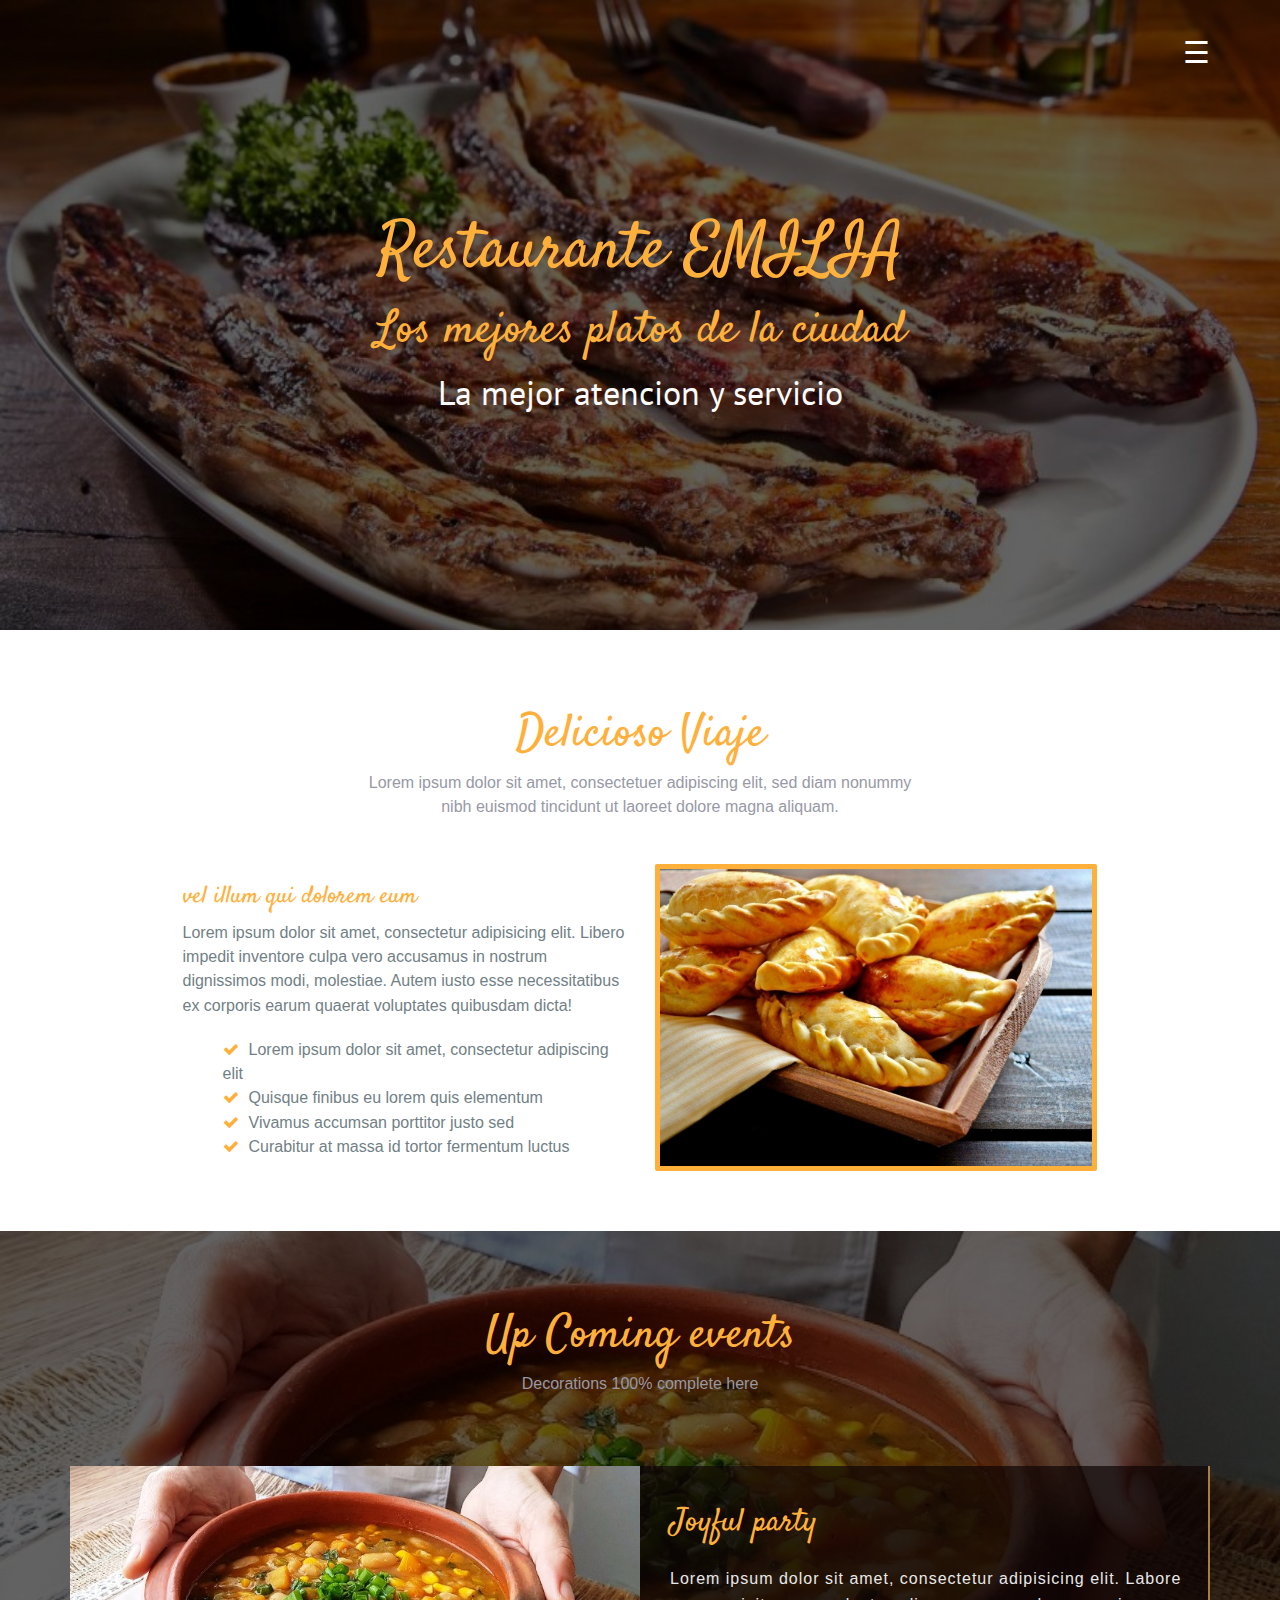
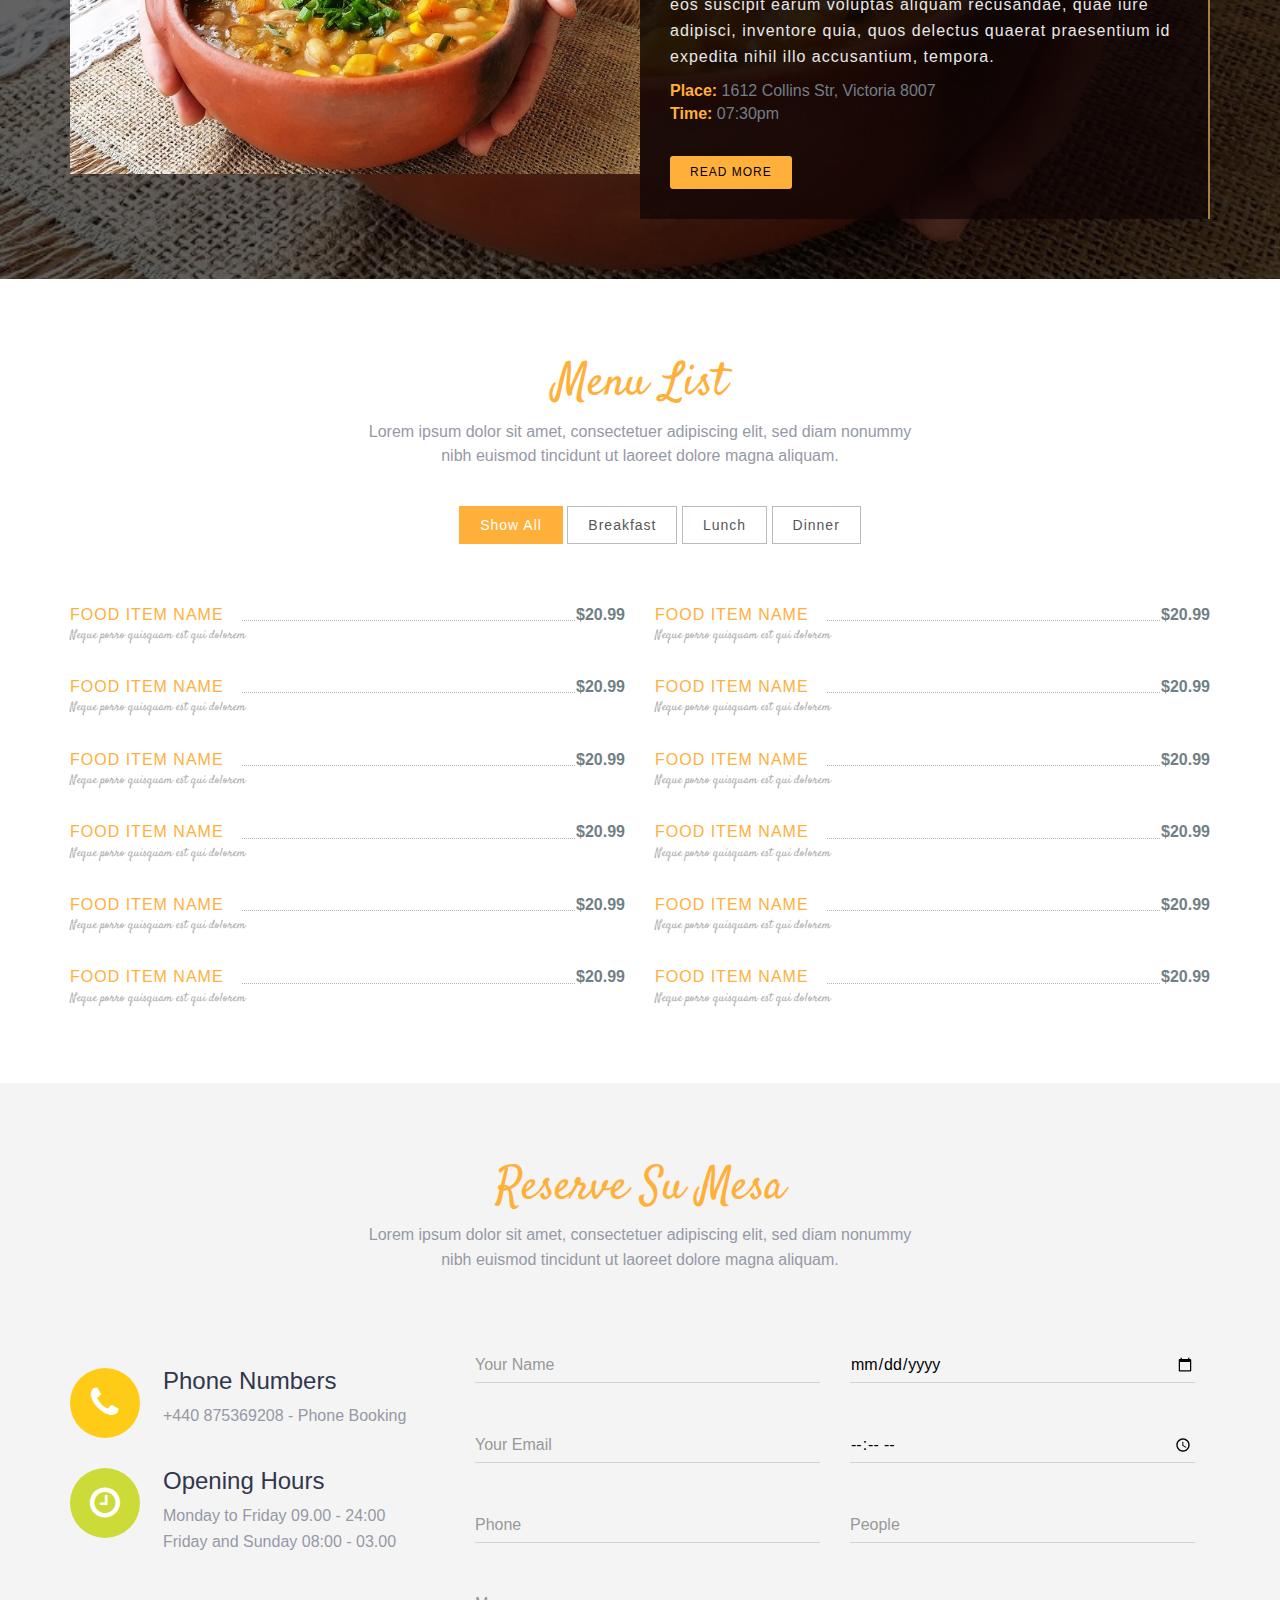
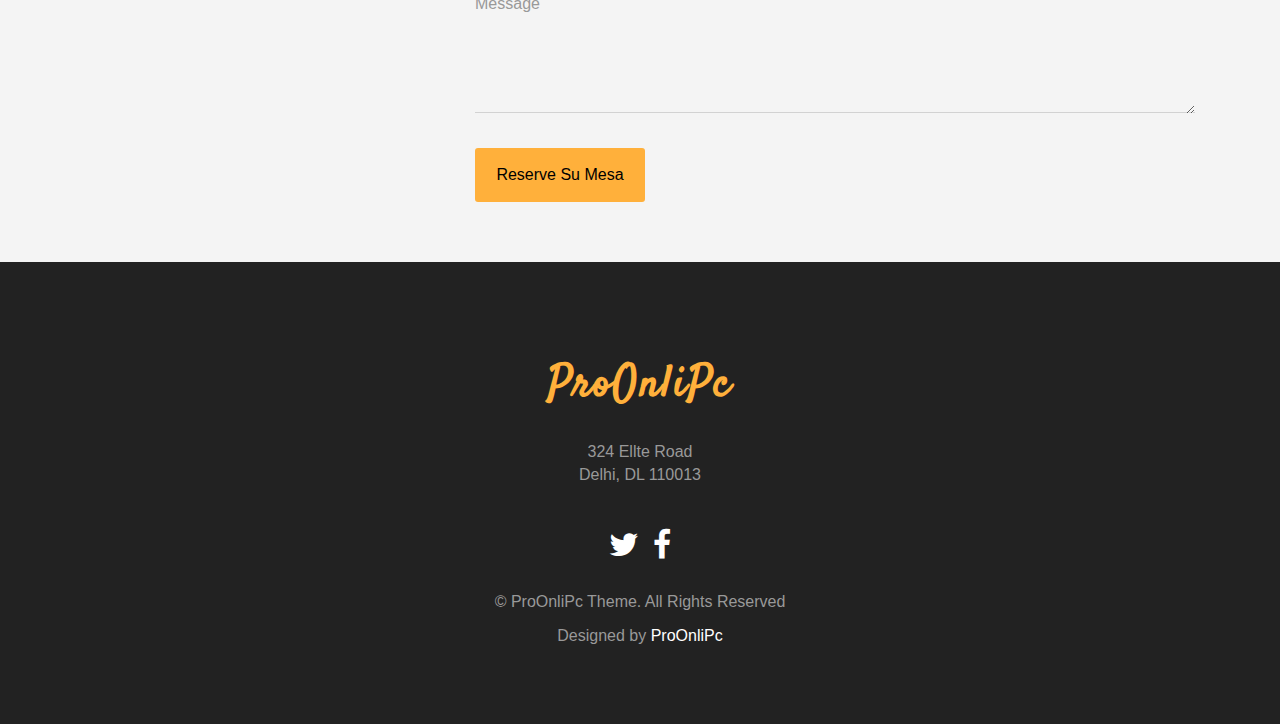
==== Restaurante/Proyecto Final/index.html @ 85d4fc23 "Add files via upload" ====
<!DOCTYPE html>
<html lang="en">

<head>
  <meta charset="utf-8">
  <meta name="viewport" content="width=device-width, initial-scale=1">
  <title> Restaurante EMILIA</title>
  <meta name="description" content="">
  <meta name="keywords" content="">

   <!-- Facebook Opengraph integration: https://developers.facebook.com/docs/sharing/opengraph -->
  <meta property="og:title" content="">
  <meta property="og:image" content="">
  <meta property="og:url" content="">
  <meta property="og:site_name" content="">
  <meta property="og:description" content="">

  <!-- Twitter Cards integration: https://dev.twitter.com/cards/  -->
  <meta name="twitter:card" content="summary">
  <meta name="twitter:site" content="">
  <meta name="twitter:title" content="">
  <meta name="twitter:description" content="">
  <meta name="twitter:image" content="">

  <link rel="stylesheet" type="text/css" href="https://fonts.googleapis.com/css?family=Satisfy|Bree+Serif|Candal|PT+Sans">
  <link rel="stylesheet" type="text/css" href="css/font-awesome.min.css">
  <link rel="stylesheet" type="text/css" href="css/bootstrap.min.css">
  <link rel="stylesheet" type="text/css" href="css/style.css">

</head>

<body>
  <!--banner-->
  <section id="banner">
    <div class="bg-color">
      <header id="header">
        <div class="container">
          <div id="mySidenav" class="sidenav">
            <a href="javascript:void(0)" class="closebtn" onclick="closeNav()">&times;</a>
            <a href="#about">About</a>
            <a href="#event">Event</a>
            <a href="#menu-list">Menu</a>
            <a href="#contact">Book a table</a>
          </div>
          <!-- Use any element to open the sidenav -->
          <span onclick="openNav()" class="pull-right menu-icon">☰</span>
        </div>
      </header>
      <div class="container">
        <div class="row">
          <div class="inner text-center">
            <h1 class="logo-name">Restaurante EMILIA</h1>
            <h2>Los mejores platos de la ciudad </h2>
            <p>La mejor atencion y servicio</p>
          </div>
        </div>
      </div>
    </div>
  </section>
  <!-- / banner -->
  <!--about-->
  <section id="about" class="section-padding">
    <div class="container">
      <div class="row">
        <div class="col-md-12 text-center marb-35">
          <h1 class="header-h">Delicioso Viaje</h1>
          <p class="header-p">Lorem ipsum dolor sit amet, consectetuer adipiscing elit, sed diam nonummy
            <br>nibh euismod tincidunt ut laoreet dolore magna aliquam. </p>
        </div>
        <div class="col-md-1"></div>
        <div class="col-md-10">
          <div class="col-md-6 col-sm-6">
            <div class="about-info">
              <h2 class="heading">vel illum qui dolorem eum</h2>
              <p>Lorem ipsum dolor sit amet, consectetur adipisicing elit. Libero impedit inventore culpa vero accusamus in nostrum dignissimos modi, molestiae. Autem iusto esse necessitatibus ex corporis earum quaerat voluptates quibusdam dicta!</p>
              <div class="details-list">
                <ul>
                  <li><i class="fa fa-check"></i>Lorem ipsum dolor sit amet, consectetur adipiscing elit</li>
                  <li><i class="fa fa-check"></i>Quisque finibus eu lorem quis elementum</li>
                  <li><i class="fa fa-check"></i>Vivamus accumsan porttitor justo sed </li>
                  <li><i class="fa fa-check"></i>Curabitur at massa id tortor fermentum luctus</li>
                </ul>
              </div>
            </div>
          </div>
          <div class="col-md-6 col-sm-6">
            <img src="img/Empanadas.jpg" alt="" class="img-responsive">
          </div>
        </div>
        <div class="col-md-1"></div>
      </div>
    </div>
  </section>
  <!--/about-->
  <!-- event -->
  <section id="event">
    <div class="bg-color" class="section-padding">
      <div class="container">
        <div class="row">
          <div class="col-xs-12 text-center" style="padding:60px;">
            <h1 class="header-h">Up Coming events</h1>
            <p class="header-p">Decorations 100% complete here</p>
          </div>
          <div class="col-md-12" style="padding-bottom:60px;">
            <div class="item active left">
              <div class="col-md-6 col-sm-6 left-images">
                <img src="img/locro.jpg" class="img-responsive">
              </div>
              <div class="col-md-6 col-sm-6 details-text">
                <div class="content-holder">
                  <h2>Joyful party</h2>
                  <p>Lorem ipsum dolor sit amet, consectetur adipisicing elit. Labore eos suscipit earum voluptas aliquam recusandae, quae iure adipisci, inventore quia, quos delectus quaerat praesentium id expedita nihil illo accusantium, tempora.</p>
                  <address>
                              <strong>Place: </strong>
                              1612 Collins Str, Victoria 8007
                              <br>
                              <strong>Time: </strong>
                              07:30pm
                            </address>
                  <a class="btn btn-imfo btn-read-more" href="events-details.html">Read more</a>
                </div>
              </div>
            </div>
          </div>
        </div>
      </div>
    </div>
  </section>
  <!--/ event -->
  <!-- menu -->
  <section id="menu-list" class="section-padding">
    <div class="container">
      <div class="row">
        <div class="col-md-12 text-center marb-35">
          <h1 class="header-h">Menu List</h1>
          <p class="header-p">Lorem ipsum dolor sit amet, consectetuer adipiscing elit, sed diam nonummy
            <br>nibh euismod tincidunt ut laoreet dolore magna aliquam. </p>
        </div>
        <div class="col-md-12  text-center gallery-trigger">
          <ul>
            <li><a class="filter" data-filter="all">Show All</a></li>
            <li><a class="filter" data-filter=".category-1">Breakfast</a></li>
            <li><a class="filter" data-filter=".category-2">Lunch</a></li>
            <li><a class="filter" data-filter=".category-3">Dinner</a></li>
          </ul>
        </div>
        <div id="Container">
          <div class="mix category-1 menu-restaurant" data-myorder="2">
            <span class="clearfix">
                        <a class="menu-title" href="#" data-meal-img="assets/img/restaurant/rib.jpg">Food Item Name</a>
                        <span style="left: 166px; right: 44px;" class="menu-line"></span>
            <span class="menu-price">$20.99</span>
            </span>
            <span class="menu-subtitle">Neque porro quisquam est qui dolorem</span>
          </div>
          <div class="mix category-1 menu-restaurant" data-myorder="2">
            <span class="clearfix">
                        <a class="menu-title" href="#" data-meal-img="assets/img/restaurant/rib.jpg">Food Item Name</a>
                        <span style="left: 166px; right: 44px;" class="menu-line"></span>
            <span class="menu-price">$20.99</span>
            </span>
            <span class="menu-subtitle">Neque porro quisquam est qui dolorem</span>
          </div>
          <div class="mix category-1 menu-restaurant" data-myorder="2">
            <span class="clearfix">
                        <a class="menu-title" href="#" data-meal-img="assets/img/restaurant/rib.jpg">Food Item Name</a>
                        <span style="left: 166px; right: 44px;" class="menu-line"></span>
            <span class="menu-price">$20.99</span>
            </span>
            <span class="menu-subtitle">Neque porro quisquam est qui dolorem</span>
          </div>
          <div class="mix category-1 menu-restaurant" data-myorder="2">
            <span class="clearfix">
                        <a class="menu-title" href="#" data-meal-img="assets/img/restaurant/rib.jpg">Food Item Name</a>
                        <span style="left: 166px; right: 44px;" class="menu-line"></span>
            <span class="menu-price">$20.99</span>
            </span>
            <span class="menu-subtitle">Neque porro quisquam est qui dolorem</span>
          </div>
          <div class="mix category-2 menu-restaurant" data-myorder="2">
            <span class="clearfix">
                        <a class="menu-title" href="#" data-meal-img="assets/img/restaurant/rib.jpg">Food Item Name</a>
                        <span style="left: 166px; right: 44px;" class="menu-line"></span>
            <span class="menu-price">$20.99</span>
            </span>
            <span class="menu-subtitle">Neque porro quisquam est qui dolorem</span>
          </div>
          <div class="mix category-2 menu-restaurant" data-myorder="2">
            <span class="clearfix">
                        <a class="menu-title" href="#" data-meal-img="assets/img/restaurant/rib.jpg">Food Item Name</a>
                        <span style="left: 166px; right: 44px;" class="menu-line"></span>
            <span class="menu-price">$20.99</span>
            </span>
            <span class="menu-subtitle">Neque porro quisquam est qui dolorem</span>
          </div>
          <div class="mix category-2 menu-restaurant" data-myorder="2">
            <span class="clearfix">
                        <a class="menu-title" href="#" data-meal-img="assets/img/restaurant/rib.jpg">Food Item Name</a>
                        <span style="left: 166px; right: 44px;" class="menu-line"></span>
            <span class="menu-price">$20.99</span>
            </span>
            <span class="menu-subtitle">Neque porro quisquam est qui dolorem</span>
          </div>
          <div class="mix category-2 menu-restaurant" data-myorder="2">
            <span class="clearfix">
                        <a class="menu-title" href="#" data-meal-img="assets/img/restaurant/rib.jpg">Food Item Name</a>
                        <span style="left: 166px; right: 44px;" class="menu-line"></span>
            <span class="menu-price">$20.99</span>
            </span>
            <span class="menu-subtitle">Neque porro quisquam est qui dolorem</span>
          </div>
          <div class="mix category-3 menu-restaurant" data-myorder="2">
            <span class="clearfix">
                        <a class="menu-title" href="#" data-meal-img="assets/img/restaurant/rib.jpg">Food Item Name</a>
                        <span style="left: 166px; right: 44px;" class="menu-line"></span>
            <span class="menu-price">$20.99</span>
            </span>
            <span class="menu-subtitle">Neque porro quisquam est qui dolorem</span>
          </div>
          <div class="mix category-3 menu-restaurant" data-myorder="2">
            <span class="clearfix">
                        <a class="menu-title" href="#" data-meal-img="assets/img/restaurant/rib.jpg">Food Item Name</a>
                        <span style="left: 166px; right: 44px;" class="menu-line"></span>
            <span class="menu-price">$20.99</span>
            </span>
            <span class="menu-subtitle">Neque porro quisquam est qui dolorem</span>
          </div>
          <div class="mix category-3 menu-restaurant" data-myorder="2">
            <span class="clearfix">
                        <a class="menu-title" href="#" data-meal-img="assets/img/restaurant/rib.jpg">Food Item Name</a>
                        <span style="left: 166px; right: 44px;" class="menu-line"></span>
            <span class="menu-price">$20.99</span>
            </span>
            <span class="menu-subtitle">Neque porro quisquam est qui dolorem</span>
          </div>
          <div class="mix category-3 menu-restaurant" data-myorder="2">
            <span class="clearfix">
                        <a class="menu-title" href="#" data-meal-img="assets/img/restaurant/rib.jpg">Food Item Name</a>
                        <span style="left: 166px; right: 44px;" class="menu-line"></span>
            <span class="menu-price">$20.99</span>
            </span>
            <span class="menu-subtitle">Neque porro quisquam est qui dolorem</span>
          </div>
        </div>
      </div>
    </div>
  </section>
  <!--/ menu -->
  <!-- contact -->
  <section id="contact" class="section-padding">
    <div class="container">
      <div class="row">
        <div class="col-md-12 text-center">
          <h1 class="header-h">Reserve Su Mesa</h1>
          <p class="header-p">Lorem ipsum dolor sit amet, consectetuer adipiscing elit, sed diam nonummy
            <br>nibh euismod tincidunt ut laoreet dolore magna aliquam. </p>
        </div>
      </div>
      <div class="row msg-row">
        <div class="col-md-4 col-sm-4 mr-15">
          <div class="media-2">
            <div class="media-left">
              <div class="contact-phone bg-1 text-center"><span class="phone-in-talk fa fa-phone"></span></div>
            </div>
            <div class="media-body">
              <h4 class="dark-blue regular">Phone Numbers</h4>
              <p class="light-blue regular alt-p">+440 875369208 - <span class="contacts-sp">Phone Booking</span></p>
            </div>
          </div>
          <div class="media-2">
            <div class="media-left">
              <div class="contact-email bg-14 text-center"><span class="hour-icon fa fa-clock-o"></span></div>
            </div>
            <div class="media-body">
              <h4 class="dark-blue regular">Opening Hours</h4>
              <p class="light-blue regular alt-p"> Monday to Friday 09.00 - 24:00</p>
              <p class="light-blue regular alt-p">
                Friday and Sunday 08:00 - 03.00
              </p>
            </div>
          </div>
        </div>
        <div class="col-md-8 col-sm-8">
          <form action="" method="post" role="form" class="contactForm">
            <div id="sendmessage">Your booking request has been sent. Thank you!</div>
            <div id="errormessage"></div>
            <div class="col-md-6 col-sm-6 contact-form pad-form">
              <div class="form-group label-floating is-empty">
                <input type="text" name="name" class="form-control" id="name" placeholder="Your Name" data-rule="minlen:4" data-msg="Please enter at least 4 chars" />
                <div class="validation"></div>
              </div>

            </div>
            <div class="col-md-6 col-sm-6 contact-form">
              <div class="form-group">
                <input type="date" class="form-control label-floating is-empty" name="date" id="date" placeholder="Date" data-rule="required" data-msg="This field is required" />
                <div class="validation"></div>
              </div>
            </div>
            <div class="col-md-6 col-sm-6 contact-form pad-form">
              <div class="form-group">
                <input type="email" class="form-control label-floating is-empty" name="email" id="email" placeholder="Your Email" data-rule="email" data-msg="Please enter a valid email" />
                <div class="validation"></div>
              </div>
            </div>
            <div class="col-md-6 col-sm-6 contact-form">
              <div class="form-group">
                <input type="time" class="form-control label-floating is-empty" name="time" id="time" placeholder="Time" data-rule="required" data-msg="This field is required" />
                <div class="validation"></div>
              </div>
            </div>
            <div class="col-md-6 col-sm-6 contact-form">
              <div class="form-group">
                <input type="text" class="form-control label-floating is-empty" name="phone" id="phone" placeholder="Phone" data-rule="required" data-msg="This field is required" />
                <div class="validation"></div>
              </div>
            </div>
            <div class="col-md-6 col-sm-6 contact-form">
              <div class="form-group">
                <input type="text" class="form-control label-floating is-empty" name="people" id="people" placeholder="People" data-rule="required" data-msg="This field is required" />
                <div class="validation"></div>
              </div>
            </div>
            <div class="col-md-12 contact-form">
              <div class="form-group label-floating is-empty">
                <textarea class="form-control" name="message" rows="5" rows="3" data-rule="required" data-msg="Please write something for us" placeholder="Message"></textarea>
                <div class="validation"></div>
              </div>

            </div>
            <div class="col-md-12 btnpad">
              <div class="contacts-btn-pad">
                <button class="contacts-btn">Reserve Su Mesa</button>
              </div>
            </div>
          </form>
        </div>
      </div>
    </div>
  </section>
  <!-- / contact -->
  <!-- footer -->
  <footer class="footer text-center">
    <div class="footer-top">
      <div class="row">
        <div class="col-md-offset-3 col-md-6 text-center">
          <div class="widget">
            <h4 class="widget-title">ProOnliPc</h4>
            <address>324 Ellte Road<br>Delhi, DL 110013</address>
            <div class="social-list">
              <a href="#"><i class="fa fa-twitter" aria-hidden="true"></i></a>
              <a href="#"><i class="fa fa-facebook" aria-hidden="true"></i></a>
            </div>
            <p class="copyright clear-float">
              © ProOnliPc Theme. All Rights Reserved
              <div class="credits">
                
                Designed by <a href="https://www.youtube.com/channel/UCDH0DJaVLkCDtl_YN9hhByw?view_as=subscriberP">ProOnliPc</a>
              </div>
            </p>
          </div>
        </div>
      </div>
    </div>
  </footer>
  <!-- / footer -->

  <script src="js/jquery.min.js"></script>
  <script src="js/jquery.easing.min.js"></script>
  <script src="js/bootstrap.min.js"></script>
  <script src="js/jquery.mixitup.min.js"></script>
  <script src="js/custom.js"></script>
  <script src="contactform/contactform.js"></script>

</body>

</html>
---- Restaurante/Proyecto Final/css/style.css ----
body {
	font-size: 15px;
    line-height: 1.52;
    color: #717f86;
    font-size: 16px;
	font-family: 'Open Sans', sans-serif;
    font-weight: 400;
    overflow-x: hidden; 
}
ol, ul {
	list-style: none;
}
blockquote, q {
	quotes: none;
}
blockquote:before, blockquote:after,
q:before, q:after {
	content: '';
	content: none;
}
table {
	border-collapse: collapse;
	border-spacing: 0;
}
#banner{
    background: url(../img/ASADO.jpg) no-repeat center top;
    background-size: cover;
    min-height: 630px;
}
.bg-color{
    background-color: RGBA(0, 0, 0, 0.61);
    min-height: 630px;
}
#banner h2{
    font-family: 'Satisfy', sans-serif;
    font-size: 45px;
    color: #FFB03B;
}
#banner p{
    font-family: 'PT Sans', sans-serif;
    color: #fcfcfc;
    font-size: 34px;
}
.section-padding{
    padding: 60px 0px;
}
.logo-name{
    font-family: 'Satisfy', sans-serif;
    font-size: 65px;
    margin-top: 140px;
    color: #FFB03B;
}
.sidenav {
    height: 100%;
    width: 0;
    position: fixed;
    z-index: 1;
    top: 0;
    right: 0;
    background-color: #111;
    overflow-x: hidden;
    padding-top: 60px;
    transition: 0.5s;
}
.sidenav a {
    padding: 8px 8px 8px 32px;
    text-decoration: none;
    font-size: 25px;
    color: #818181;
    display: block;
    transition: 0.3s
}
.sidenav a:hover, .offcanvas a:focus{
    color: #f1f1f1;
}
.closebtn {
    position: absolute;
    top: 0;
    right: 25px;
    font-size: 36px !important;
    margin-left: 50px;
}
#main {
    transition: margin-left .5s;
    padding: 20px;
}
.menu-icon
{
    color: #fff;
    font-size: 30px;
    margin-top: 30px;
    cursor: pointer;
}

.header-h {
    color: #FFB03B;
    font-size: 46px;
    font-family: 'Satisfy', sans-serif;
    font-weight: 300;
}
.header-p {
    color: #9699a6;
    font-size: 16px;
}
.msg-row {
    margin-top: 56px;
}
.media-body, .media-left, .media-right {
    display: table-cell;
    vertical-align: top;
}
.bg-13 {background-color: #f04e4e;
    width: 70px;
    height: 70px;
    border-radius: 50%;
}
.contact-icon {
    color: #fff;
    position: absolute;
    left: 34px;
    font-size: 32px;
    margin-top: 18px;
}
.bg-1 {
    background-color: #fecc17;
    width: 70px;
    height: 70px;
    border-radius: 50%;
}
.bg-14 {
    background-color: #ccdb38;
    width: 70px;
    height: 70px;
    border-radius: 50%;
}
.dark-blue {
    color: #31364c;
    font-size: 24px;
    margin-top: 0;
}
.light-blue {
    color: #9699a6;
    font-size: 16px;
    margin-bottom: 1px;
}
.media-body {
    margin-left: 10px;
    padding-left: 13px;
}
.media-2 {
    margin-top: 30px;
}
.newinput .form-group {
    margin: 8px 0 9px !important;
    padding-bottom: 10px;
}
.contact-form .form-control {
    color: #000 !important;
    font-size: 16px;
    font-weight: normal;
    height: 38px;
    line-height: 1.42857;
    padding: 7px 0;
}
.form-control, .form-group .form-control {
    border: 0;
    background-image: -webkit-gradient(linear, left top, left bottom, from(#009688), to(#009688)), -webkit-gradient(linear, left top, left bottom, from(#D2D2D2), to(#D2D2D2));
    background-image: -webkit-linear-gradient(#009688, #009688), -webkit-linear-gradient(#D2D2D2, #D2D2D2);
    background-image: -o-linear-gradient(#009688, #009688), -o-linear-gradient(#D2D2D2, #D2D2D2);
    background-image: linear-gradient(#009688, #009688), linear-gradient(#D2D2D2, #D2D2D2);
    -webkit-background-size: 0 2px, 100% 1px;
    background-size: 0 2px, 100% 1px;
    background-repeat: no-repeat;
    background-position: center bottom, center -webkit-calc(100% - 1px);
    background-position: center bottom, center calc(100% - 1px);
    background-color: rgba(0, 0, 0, 0);
    -webkit-transition: background 0s ease-out;
    -o-transition: background 0s ease-out;
    transition: background 0s ease-out;
    float: none;
    -webkit-box-shadow: none;
    box-shadow: none;
    border-radius: 0;
}
.contact-form {
    margin: 8px 0 9px !important;
    padding-bottom: 10px;
}
.contact-form textarea.form-control {
    color: #000 !important;
    height: auto;
}
.contacts-btn {
    background-color:  #FFB03B !important;
    color: #ffffff !important;
    width: 170px;
    height: 54px;
    border-radius: 3px;
    font-size: 16px;
    font-family: 'Roboto', sans-serif;
    font-weight: normal;
    text-transform: capitalize;
    border: 0px;
    color: #000 !important;
}

.validation {
    color: red;
    display:none;
    margin: 0 0 20px;
    font-weight:400;
    font-size:13px;
}

#sendmessage {
    color: green;
    border:1px solid green;
    display:none;
    text-align:center;
    padding:15px;
    font-weight:600;
    margin-bottom:15px;
}

#errormessage {
    color: red;
    display:none;
    border:1px solid red;
    text-align:center;
    padding:15px;
    font-weight:600;
    margin-bottom:15px;
}

#sendmessage.show, #errormessage.show, .show {
    display:block;
}

.phone-in-talk, .hour-icon
{
    font-size: 35px;
    line-height: 70px;
    color: rgb(255, 255, 255);
}


.heading{
    font-family: 'Satisfy', sans-serif;
    color: #FFB03B;
    font-size: 24px;
}
.marb-35{
    margin-bottom: 35px;
}
.details-list{
    margin-top: 20px;
}
.details-list ul li i {
    margin-right: 10px;
    color: #ffb03b;
}
#about img
{
    border: 5px solid rgb(255, 176, 59);
    border-radius: 2px;
}
#event{
    background: url('../img/locro.jpg') no-repeat;
    background-size: cover;
}
.left-images img {
    height: 308px;
    width: 100%;
}
.left-images{
    padding: 0px;
}
.details-text {
    border-right: 2px solid #841b2d;
}
.details-text {
    background-color: rgba(14, 4, 4, 0.70);
    border-right: 2px solid #A87F41;
    padding: 20px 20px 30px 30px;
    overflow: auto;
}
.content-holder h2 {
    color: #FFB03B;
    font-size: 32px;
    padding-bottom: 15px;
    font-family: 'Satisfy', sans-serif;
}
.content-holder address strong {
    color: #FFB03B;
    padding: 10px 0px;
}
.details-text p {
    color: #E8E8E8;
    line-height: 26px;
    letter-spacing: 1px;
    font-weight: 300;
}
.btn-read-more {
    background: #FFB03B;
    padding: 7px 19px;
    font-family: 'Roboto', sans-serif;
    font-size: 12px;
    line-height: 17px;
    font-weight: 400;
    letter-spacing: 1px;
    border-radius: 3px;
    color: #000;
    text-transform: uppercase;
    margin-top: 10px;
}
.btn-read-more:hover
{
    color: #000;
}
#Container .mix{
    display: none;
}
.menu-restaurant{
    width: 50%;
    float: left;
    padding: 15px;
    position: relative;
}
.menu-restaurant .menu-title {
    float: left;
    font-family: Montserrat,arial;
    text-transform: uppercase;
    letter-spacing: 1px;
    color: #FFB03B;
}
.menu-restaurant .menu-line {
    position: absolute;
    bottom: 6px;
    border-bottom: 1px dotted rgba(0,0,0,.3);
    margin-left: .6rem;
    margin-right: .6rem;
}
.menu-restaurant .menu-price {
    font-weight: 600;
    position: absolute;
    right: 0;
    top: 0;
}
.menu-restaurant .menu-subtitle {
    display: block;
    float: left;
    color: #B1B1B1;
    font-family: Satisfy,'Open Sans',arial;
    font-size: 1.2rem;
}
.menu-restaurant span.clearfix {
    position: relative;
    display: block;
}
.gallery-trigger ul li a.active, .gallery-trigger ul li a:hover {
    background: #FFB03B;
    color: #fff;
    border: 1px solid #FFB03B;
}
.gallery-trigger ul li {
    display: inline-block;
    color: #fff;
    text-transform: capitalize;
    letter-spacing: 1px;
    margin-bottom: 40px;
}
.gallery-trigger ul li a {
    padding: 10px 20px;
    font-size: 14px;
    color: #565656;
    border-radius: 0px;
    border: 1px solid #BBBBBB;
    text-decoration: none;
    cursor: pointer;
}
.footer {
    width: 100%;
    background-color: #222;
    position: relative;
    z-index: 1;
}
.footer a {
    color: #fff;
}

.footer .footer-top {
    padding-top: 9rem;
    padding-bottom: 5rem;
}
.footer .widget-title, .footer .widget-title a {
    font-size: 1.4rem;
    font-weight: 700;
    letter-spacing: 0.2rem;
    color: #999;
}
.footer .widget-title{
    padding-bottom: 20px;
    font-family: 'Satisfy', sans-serif;
    font-size: 44px;
    color: #FFB03B;
}
.footer .widget, .footer address {
    color: #999;
    text-transform: none;
    font-style: normal;
    padding-bottom: 15px;
}
.footer .navigation, .footer .social-list {
    float: none;
    margin-bottom: 20px;
}
.list-horizontal li {
    display: inline-block;
}
#contact{
    background-color: rgba(221, 221, 221, 0.33);
}
.footer .social-list a {
    font-size: 32px;
    font-weight: normal;
    color: #fff;
    text-transform: uppercase;
    margin: 0 5px;
}
@media (min-width: 768px) and (max-width: 980px) {
    .content-holder h2 {
        font-size: 23px;
    }
    .details-text p {
        line-height: 16.6px;
    }
}
@media (min-width: 451px) and (max-width: 767px) {
    .details-text {
        border:0px;
        border-bottom: 2px solid #A87F41;
    }
}
@media (min-width: 20px) and (max-width: 450px) {
    .menu-restaurant {
    width: 100%;
    }
    .details-text {
        border:0px;
        border-bottom: 2px solid #A87F41;
    }
    .header-h {
        font-size: 35px;
    }
    .header-p, body{
        font-size: 14px;
    }
    .about-info, .mr-15{
        margin-bottom: 15px;
    }
    #banner h2{
        font-size: 25px;
    }
    #banner p{
        font-size: 25px;
    }
    .sidenav {padding-top: 15px;}
    .sidenav a {font-size: 18px;}
}
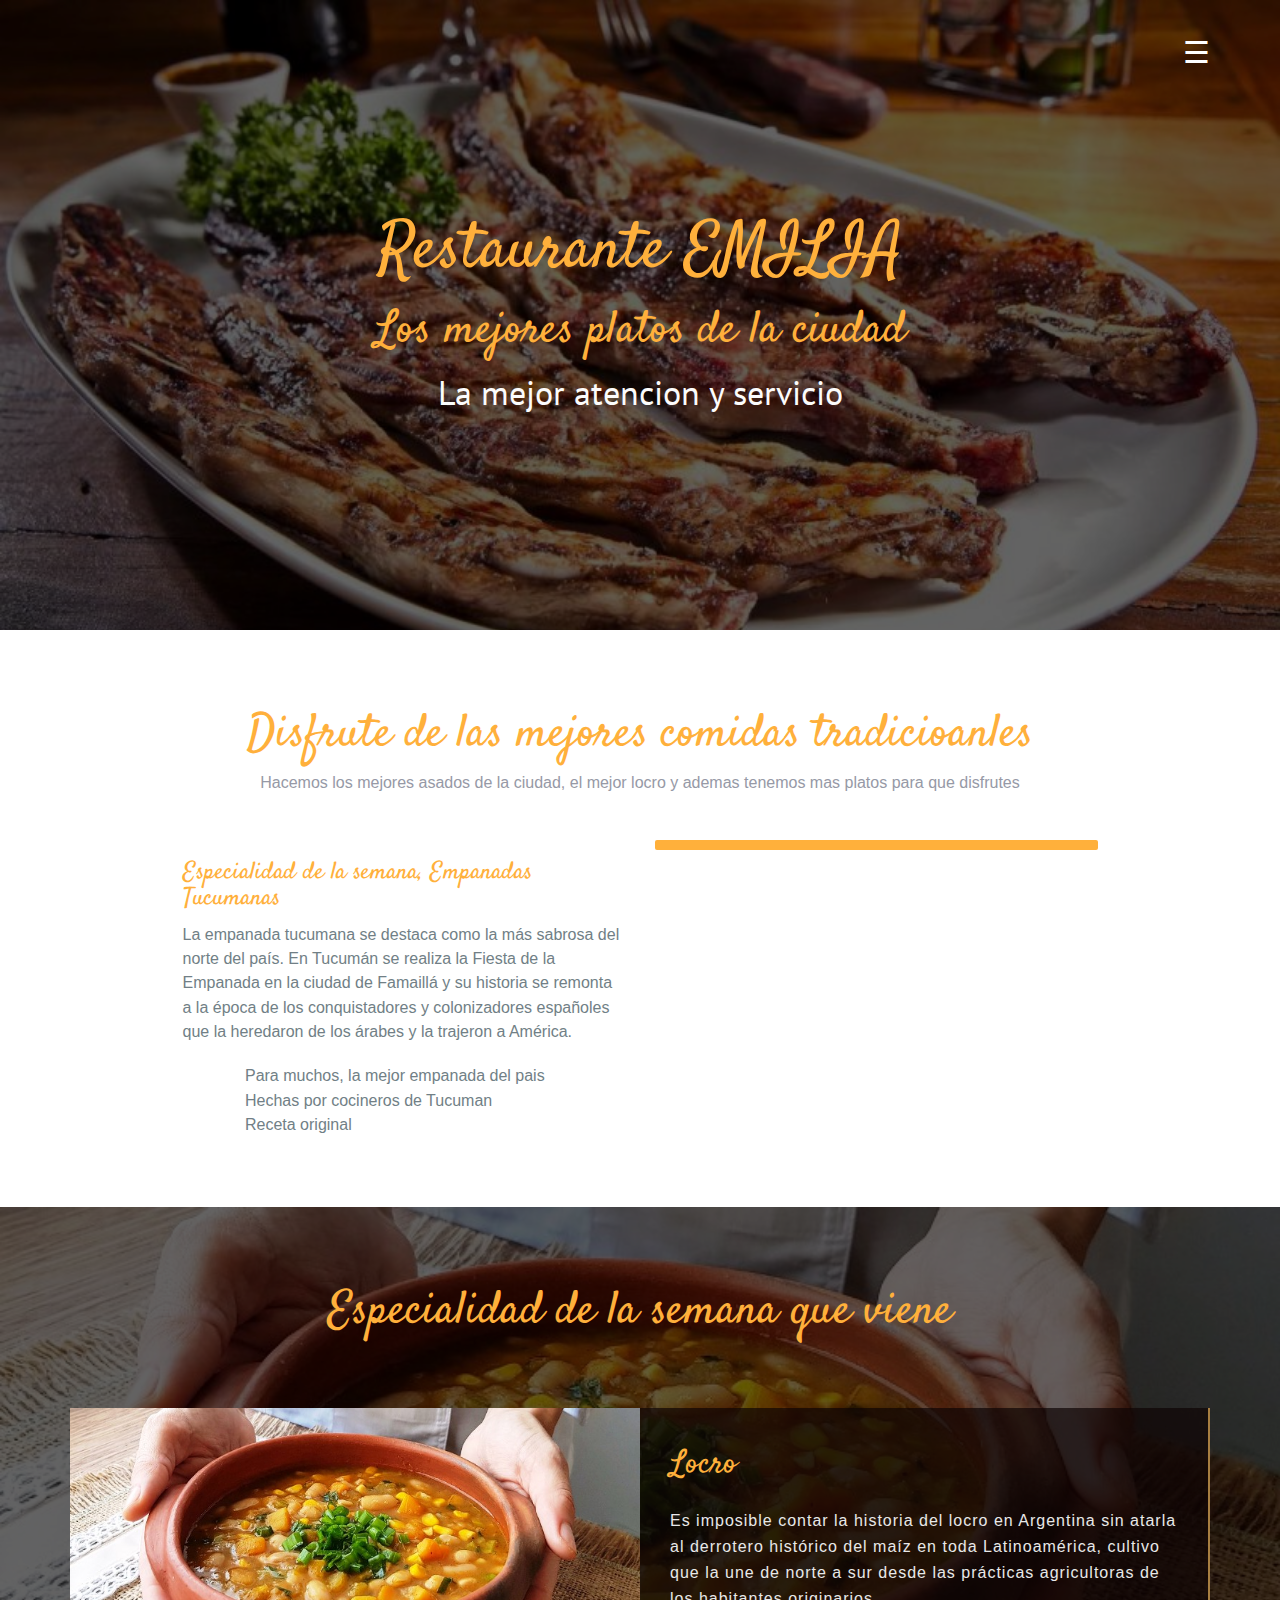
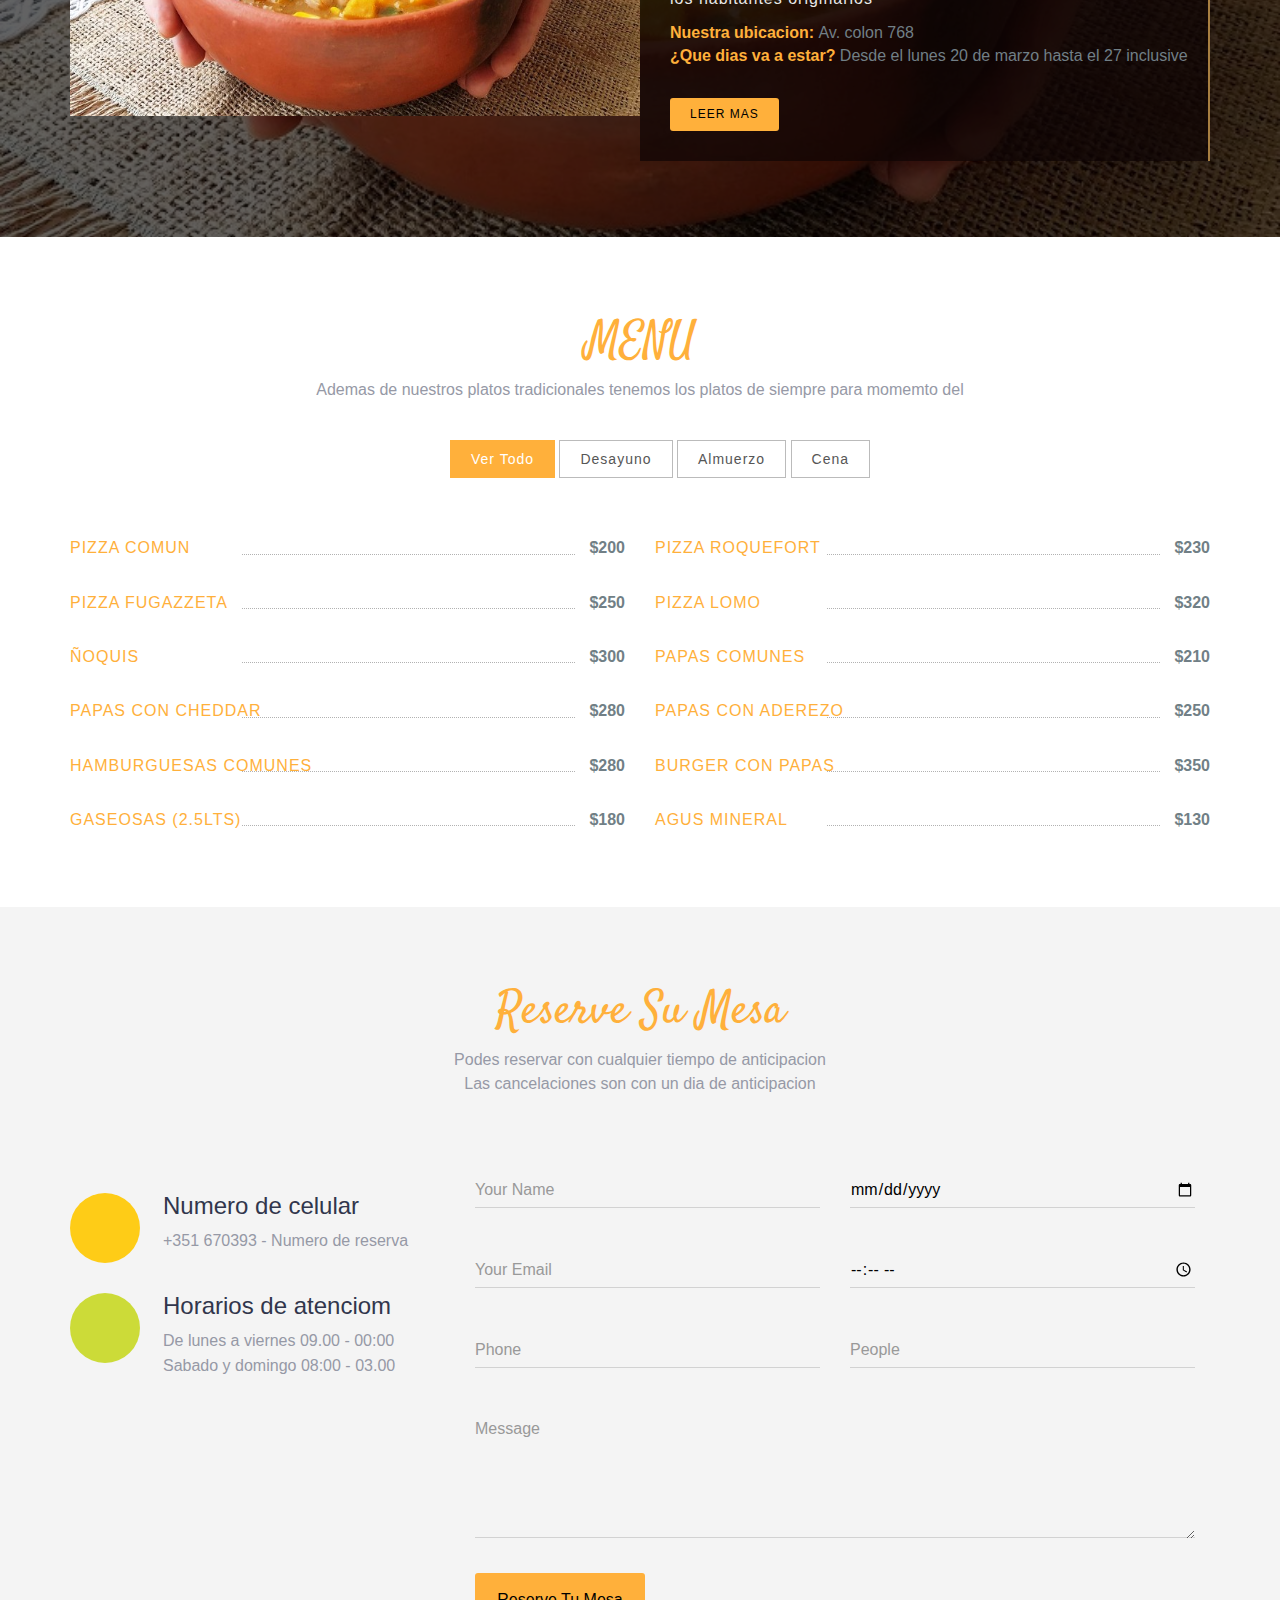
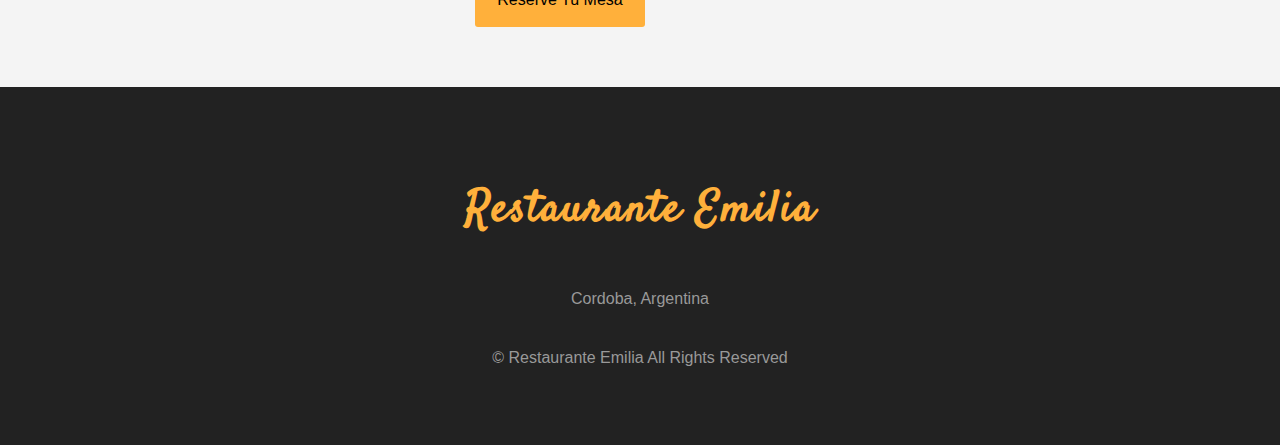
==== commit 5502dace: "Reformas en index.hyml" ====
--- a/Restaurante/Proyecto Final/index.html
+++ b/Restaurante/Proyecto Final/index.html
@@ -63,28 +63,28 @@
     <div class="container">
       <div class="row">
         <div class="col-md-12 text-center marb-35">
-          <h1 class="header-h">Delicioso Viaje</h1>
-          <p class="header-p">Lorem ipsum dolor sit amet, consectetuer adipiscing elit, sed diam nonummy
-            <br>nibh euismod tincidunt ut laoreet dolore magna aliquam. </p>
+          <h1 class="header-h">Disfrute de las mejores comidas tradicioanles</h1>
+          <p class="header-p">Hacemos los mejores asados de la ciudad, el mejor locro y ademas tenemos mas platos para que disfrutes
+            <br> </p>
         </div>
         <div class="col-md-1"></div>
         <div class="col-md-10">
           <div class="col-md-6 col-sm-6">
             <div class="about-info">
-              <h2 class="heading">vel illum qui dolorem eum</h2>
-              <p>Lorem ipsum dolor sit amet, consectetur adipisicing elit. Libero impedit inventore culpa vero accusamus in nostrum dignissimos modi, molestiae. Autem iusto esse necessitatibus ex corporis earum quaerat voluptates quibusdam dicta!</p>
+              <h2 class="heading">Especialidad de la semana, Empanadas Tucumanas</h2>
+              <p>La empanada tucumana se destaca como la más sabrosa del norte del país. En Tucumán se realiza la Fiesta de la Empanada en la ciudad de Famaillá y su historia se remonta a la época de los conquistadores y colonizadores españoles que la heredaron de los árabes y la trajeron a América.</p>
               <div class="details-list">
                 <ul>
-                  <li><i class="fa fa-check"></i>Lorem ipsum dolor sit amet, consectetur adipiscing elit</li>
-                  <li><i class="fa fa-check"></i>Quisque finibus eu lorem quis elementum</li>
-                  <li><i class="fa fa-check"></i>Vivamus accumsan porttitor justo sed </li>
-                  <li><i class="fa fa-check"></i>Curabitur at massa id tortor fermentum luctus</li>
+                  <li><i class="fa fa-check"></i>Para muchos, la mejor empanada del pais</li>
+                  <li><i class="fa fa-check"></i>Hechas por cocineros de Tucuman</li>
+                  <li><i class="fa fa-check"></i>Receta original</li>
+
                 </ul>
               </div>
             </div>
           </div>
           <div class="col-md-6 col-sm-6">
-            <img src="img/Empanadas.jpg" alt="" class="img-responsive">
+            <img src="img/empanada tucmana.jpg" alt="" class="img-responsive">
           </div>
         </div>
         <div class="col-md-1"></div>
@@ -98,8 +98,8 @@
       <div class="container">
         <div class="row">
           <div class="col-xs-12 text-center" style="padding:60px;">
-            <h1 class="header-h">Up Coming events</h1>
-            <p class="header-p">Decorations 100% complete here</p>
+            <h1 class="header-h">Especialidad de la semana que viene</h1>
+            <p class="header-p"></p>
           </div>
           <div class="col-md-12" style="padding-bottom:60px;">
             <div class="item active left">
@@ -108,16 +108,16 @@
               </div>
               <div class="col-md-6 col-sm-6 details-text">
                 <div class="content-holder">
-                  <h2>Joyful party</h2>
-                  <p>Lorem ipsum dolor sit amet, consectetur adipisicing elit. Labore eos suscipit earum voluptas aliquam recusandae, quae iure adipisci, inventore quia, quos delectus quaerat praesentium id expedita nihil illo accusantium, tempora.</p>
+                  <h2>Locro</h2>
+                  <p>Es imposible contar la historia del locro en Argentina sin atarla al derrotero histórico del maíz en toda Latinoamérica, cultivo que la une de norte a sur desde las prácticas agricultoras de los habitantes originarios</p>
                   <address>
-                              <strong>Place: </strong>
-                              1612 Collins Str, Victoria 8007
+                              <strong>Nuestra ubicacion: </strong>
+                             Av. colon 768
                               <br>
-                              <strong>Time: </strong>
-                              07:30pm
+                              <strong> ¿Que dias va a estar? </strong>
+                              Desde el lunes 20 de marzo hasta el 27 inclusive
                             </address>
-                  <a class="btn btn-imfo btn-read-more" href="events-details.html">Read more</a>
+                  <a class="btn btn-imfo btn-read-more" href="events-details.html">Leer mas</a>
                 </div>
               </div>
             </div>
@@ -132,114 +132,113 @@
     <div class="container">
       <div class="row">
         <div class="col-md-12 text-center marb-35">
-          <h1 class="header-h">Menu List</h1>
-          <p class="header-p">Lorem ipsum dolor sit amet, consectetuer adipiscing elit, sed diam nonummy
-            <br>nibh euismod tincidunt ut laoreet dolore magna aliquam. </p>
+          <h1 class="header-h">MENU</h1>
+          <p class="header-p">Ademas de nuestros platos tradicionales tenemos los platos de siempre para momemto del </p>
         </div>
         <div class="col-md-12  text-center gallery-trigger">
           <ul>
-            <li><a class="filter" data-filter="all">Show All</a></li>
-            <li><a class="filter" data-filter=".category-1">Breakfast</a></li>
-            <li><a class="filter" data-filter=".category-2">Lunch</a></li>
-            <li><a class="filter" data-filter=".category-3">Dinner</a></li>
+            <li><a class="filter" data-filter="all">Ver todo</a></li>
+            <li><a class="filter" data-filter=".category-1">Desayuno</a></li>
+            <li><a class="filter" data-filter=".category-2">Almuerzo</a></li>
+            <li><a class="filter" data-filter=".category-3">Cena</a></li>
           </ul>
         </div>
         <div id="Container">
           <div class="mix category-1 menu-restaurant" data-myorder="2">
             <span class="clearfix">
-                        <a class="menu-title" href="#" data-meal-img="assets/img/restaurant/rib.jpg">Food Item Name</a>
-                        <span style="left: 166px; right: 44px;" class="menu-line"></span>
-            <span class="menu-price">$20.99</span>
-            </span>
-            <span class="menu-subtitle">Neque porro quisquam est qui dolorem</span>
+                        <a class="menu-title" href="#" data-meal-img="assets/img/restaurant/rib.jpg">Pizza comun</a>
+                        <span style="left: 166px; right: 44px;" class="menu-line"></span>
+            <span class="menu-price"> $200</span>
+            </span>
+            <span class="menu-subtitle"></span>
           </div>
           <div class="mix category-1 menu-restaurant" data-myorder="2">
             <span class="clearfix">
-                        <a class="menu-title" href="#" data-meal-img="assets/img/restaurant/rib.jpg">Food Item Name</a>
-                        <span style="left: 166px; right: 44px;" class="menu-line"></span>
-            <span class="menu-price">$20.99</span>
-            </span>
-            <span class="menu-subtitle">Neque porro quisquam est qui dolorem</span>
+                        <a class="menu-title" href="#" data-meal-img="assets/img/restaurant/rib.jpg">Pizza Roquefort</a>
+                        <span style="left: 166px; right: 44px;" class="menu-line"></span>
+            <span class="menu-price">$230</span>
+            </span>
+            <span class="menu-subtitle"></span>
           </div>
           <div class="mix category-1 menu-restaurant" data-myorder="2">
             <span class="clearfix">
-                        <a class="menu-title" href="#" data-meal-img="assets/img/restaurant/rib.jpg">Food Item Name</a>
-                        <span style="left: 166px; right: 44px;" class="menu-line"></span>
-            <span class="menu-price">$20.99</span>
-            </span>
-            <span class="menu-subtitle">Neque porro quisquam est qui dolorem</span>
+                        <a class="menu-title" href="#" data-meal-img="assets/img/restaurant/rib.jpg">Pizza fugazzeta</a>
+                        <span style="left: 166px; right: 44px;" class="menu-line"></span>
+            <span class="menu-price">$250</span>
+            </span>
+            <span class="menu-subtitle"></span>
           </div>
           <div class="mix category-1 menu-restaurant" data-myorder="2">
             <span class="clearfix">
-                        <a class="menu-title" href="#" data-meal-img="assets/img/restaurant/rib.jpg">Food Item Name</a>
-                        <span style="left: 166px; right: 44px;" class="menu-line"></span>
-            <span class="menu-price">$20.99</span>
-            </span>
-            <span class="menu-subtitle">Neque porro quisquam est qui dolorem</span>
+                        <a class="menu-title" href="#" data-meal-img="assets/img/restaurant/rib.jpg">Pizza lomo</a>
+                        <span style="left: 166px; right: 44px;" class="menu-line"></span>
+            <span class="menu-price">$320</span>
+            </span>
+            <span class="menu-subtitle"></span>
           </div>
           <div class="mix category-2 menu-restaurant" data-myorder="2">
             <span class="clearfix">
-                        <a class="menu-title" href="#" data-meal-img="assets/img/restaurant/rib.jpg">Food Item Name</a>
-                        <span style="left: 166px; right: 44px;" class="menu-line"></span>
-            <span class="menu-price">$20.99</span>
-            </span>
-            <span class="menu-subtitle">Neque porro quisquam est qui dolorem</span>
+                        <a class="menu-title" href="#" data-meal-img="assets/img/restaurant/rib.jpg">Ñoquis</a>
+                        <span style="left: 166px; right: 44px;" class="menu-line"></span>
+            <span class="menu-price">$300</span>
+            </span>
+            <span class="menu-subtitle"></span>
           </div>
           <div class="mix category-2 menu-restaurant" data-myorder="2">
             <span class="clearfix">
-                        <a class="menu-title" href="#" data-meal-img="assets/img/restaurant/rib.jpg">Food Item Name</a>
-                        <span style="left: 166px; right: 44px;" class="menu-line"></span>
-            <span class="menu-price">$20.99</span>
-            </span>
-            <span class="menu-subtitle">Neque porro quisquam est qui dolorem</span>
+                        <a class="menu-title" href="#" data-meal-img="assets/img/restaurant/rib.jpg">Papas comunes</a>
+                        <span style="left: 166px; right: 44px;" class="menu-line"></span>
+            <span class="menu-price">$210</span>
+            </span>
+            <span class="menu-subtitle"></span>
           </div>
           <div class="mix category-2 menu-restaurant" data-myorder="2">
             <span class="clearfix">
-                        <a class="menu-title" href="#" data-meal-img="assets/img/restaurant/rib.jpg">Food Item Name</a>
-                        <span style="left: 166px; right: 44px;" class="menu-line"></span>
-            <span class="menu-price">$20.99</span>
-            </span>
-            <span class="menu-subtitle">Neque porro quisquam est qui dolorem</span>
+                        <a class="menu-title" href="#" data-meal-img="assets/img/restaurant/rib.jpg">Papas con cheddar</a>
+                        <span style="left: 166px; right: 44px;" class="menu-line"></span>
+            <span class="menu-price">$280</span>
+            </span>
+            <span class="menu-subtitle"></span>
           </div>
           <div class="mix category-2 menu-restaurant" data-myorder="2">
             <span class="clearfix">
-                        <a class="menu-title" href="#" data-meal-img="assets/img/restaurant/rib.jpg">Food Item Name</a>
-                        <span style="left: 166px; right: 44px;" class="menu-line"></span>
-            <span class="menu-price">$20.99</span>
-            </span>
-            <span class="menu-subtitle">Neque porro quisquam est qui dolorem</span>
+                        <a class="menu-title" href="#" data-meal-img="assets/img/restaurant/rib.jpg">Papas con aderezo</a>
+                        <span style="left: 166px; right: 44px;" class="menu-line"></span>
+            <span class="menu-price">$250</span>
+            </span>
+            <span class="menu-subtitle"></span>
           </div>
           <div class="mix category-3 menu-restaurant" data-myorder="2">
             <span class="clearfix">
-                        <a class="menu-title" href="#" data-meal-img="assets/img/restaurant/rib.jpg">Food Item Name</a>
-                        <span style="left: 166px; right: 44px;" class="menu-line"></span>
-            <span class="menu-price">$20.99</span>
-            </span>
-            <span class="menu-subtitle">Neque porro quisquam est qui dolorem</span>
+                        <a class="menu-title" href="#" data-meal-img="assets/img/restaurant/rib.jpg">Hamburguesas comunes</a>
+                        <span style="left: 166px; right: 44px;" class="menu-line"></span>
+            <span class="menu-price">$280</span>
+            </span>
+            <span class="menu-subtitle"></span>
           </div>
           <div class="mix category-3 menu-restaurant" data-myorder="2">
             <span class="clearfix">
-                        <a class="menu-title" href="#" data-meal-img="assets/img/restaurant/rib.jpg">Food Item Name</a>
-                        <span style="left: 166px; right: 44px;" class="menu-line"></span>
-            <span class="menu-price">$20.99</span>
-            </span>
-            <span class="menu-subtitle">Neque porro quisquam est qui dolorem</span>
+                        <a class="menu-title" href="#" data-meal-img="assets/img/restaurant/rib.jpg">Burger con papas</a>
+                        <span style="left: 166px; right: 44px;" class="menu-line"></span>
+            <span class="menu-price">$350</span>
+            </span>
+            <span class="menu-subtitle"></span>
           </div>
           <div class="mix category-3 menu-restaurant" data-myorder="2">
             <span class="clearfix">
-                        <a class="menu-title" href="#" data-meal-img="assets/img/restaurant/rib.jpg">Food Item Name</a>
-                        <span style="left: 166px; right: 44px;" class="menu-line"></span>
-            <span class="menu-price">$20.99</span>
-            </span>
-            <span class="menu-subtitle">Neque porro quisquam est qui dolorem</span>
+                        <a class="menu-title" href="#" data-meal-img="assets/img/restaurant/rib.jpg">Gaseosas (2.5lts)</a>
+                        <span style="left: 166px; right: 44px;" class="menu-line"></span>
+            <span class="menu-price">$180</span>
+            </span>
+            <span class="menu-subtitle"></span>
           </div>
           <div class="mix category-3 menu-restaurant" data-myorder="2">
             <span class="clearfix">
-                        <a class="menu-title" href="#" data-meal-img="assets/img/restaurant/rib.jpg">Food Item Name</a>
-                        <span style="left: 166px; right: 44px;" class="menu-line"></span>
-            <span class="menu-price">$20.99</span>
-            </span>
-            <span class="menu-subtitle">Neque porro quisquam est qui dolorem</span>
+                        <a class="menu-title" href="#" data-meal-img="assets/img/restaurant/rib.jpg">Agus mineral</a>
+                        <span style="left: 166px; right: 44px;" class="menu-line"></span>
+            <span class="menu-price">$130</span>
+            </span>
+            <span class="menu-subtitle"></span>
           </div>
         </div>
       </div>
@@ -252,8 +251,8 @@
       <div class="row">
         <div class="col-md-12 text-center">
           <h1 class="header-h">Reserve Su Mesa</h1>
-          <p class="header-p">Lorem ipsum dolor sit amet, consectetuer adipiscing elit, sed diam nonummy
-            <br>nibh euismod tincidunt ut laoreet dolore magna aliquam. </p>
+          <p class="header-p"> Podes reservar con cualquier tiempo de anticipacion
+            <br>Las cancelaciones son con un dia de anticipacion </p>
         </div>
       </div>
       <div class="row msg-row">
@@ -263,8 +262,8 @@
               <div class="contact-phone bg-1 text-center"><span class="phone-in-talk fa fa-phone"></span></div>
             </div>
             <div class="media-body">
-              <h4 class="dark-blue regular">Phone Numbers</h4>
-              <p class="light-blue regular alt-p">+440 875369208 - <span class="contacts-sp">Phone Booking</span></p>
+              <h4 class="dark-blue regular">Numero de celular</h4>
+              <p class="light-blue regular alt-p">+351 670393 - <span class="contacts-sp">Numero de reserva</span></p>
             </div>
           </div>
           <div class="media-2">
@@ -272,17 +271,17 @@
               <div class="contact-email bg-14 text-center"><span class="hour-icon fa fa-clock-o"></span></div>
             </div>
             <div class="media-body">
-              <h4 class="dark-blue regular">Opening Hours</h4>
-              <p class="light-blue regular alt-p"> Monday to Friday 09.00 - 24:00</p>
+              <h4 class="dark-blue regular">Horarios de atenciom</h4>
+              <p class="light-blue regular alt-p"> De lunes a viernes 09.00 - 00:00</p>
               <p class="light-blue regular alt-p">
-                Friday and Sunday 08:00 - 03.00
+                Sabado y domingo 08:00 - 03.00
               </p>
             </div>
           </div>
         </div>
         <div class="col-md-8 col-sm-8">
           <form action="" method="post" role="form" class="contactForm">
-            <div id="sendmessage">Your booking request has been sent. Thank you!</div>
+            <div id="sendmessage"></div>
             <div id="errormessage"></div>
             <div class="col-md-6 col-sm-6 contact-form pad-form">
               <div class="form-group label-floating is-empty">
@@ -330,7 +329,7 @@
             </div>
             <div class="col-md-12 btnpad">
               <div class="contacts-btn-pad">
-                <button class="contacts-btn">Reserve Su Mesa</button>
+                <button class="contacts-btn">Reserve tu Mesa</button>
               </div>
             </div>
           </form>
@@ -345,18 +344,14 @@
       <div class="row">
         <div class="col-md-offset-3 col-md-6 text-center">
           <div class="widget">
-            <h4 class="widget-title">ProOnliPc</h4>
-            <address>324 Ellte Road<br>Delhi, DL 110013</address>
+            <h4 class="widget-title">Restaurante Emilia</h4>
+            <address><br>Cordoba, Argentina</address>
             <div class="social-list">
-              <a href="#"><i class="fa fa-twitter" aria-hidden="true"></i></a>
-              <a href="#"><i class="fa fa-facebook" aria-hidden="true"></i></a>
+            
             </div>
             <p class="copyright clear-float">
-              © ProOnliPc Theme. All Rights Reserved
-              <div class="credits">
-                
-                Designed by <a href="https://www.youtube.com/channel/UCDH0DJaVLkCDtl_YN9hhByw?view_as=subscriberP">ProOnliPc</a>
-              </div>
+              © Restaurante Emilia All Rights Reserved
+             
             </p>
           </div>
         </div>
--- a/Restaurante/Proyecto Final/css/style.css
+++ b/Restaurante/Proyecto Final/css/style.css
@@ -109,7 +109,7 @@
     display: table-cell;
     vertical-align: top;
 }
-.bg-13 {background-color: #f04e4e;
+.bg-13 {background-color: beige;
     width: 70px;
     height: 70px;
     border-radius: 50%;
